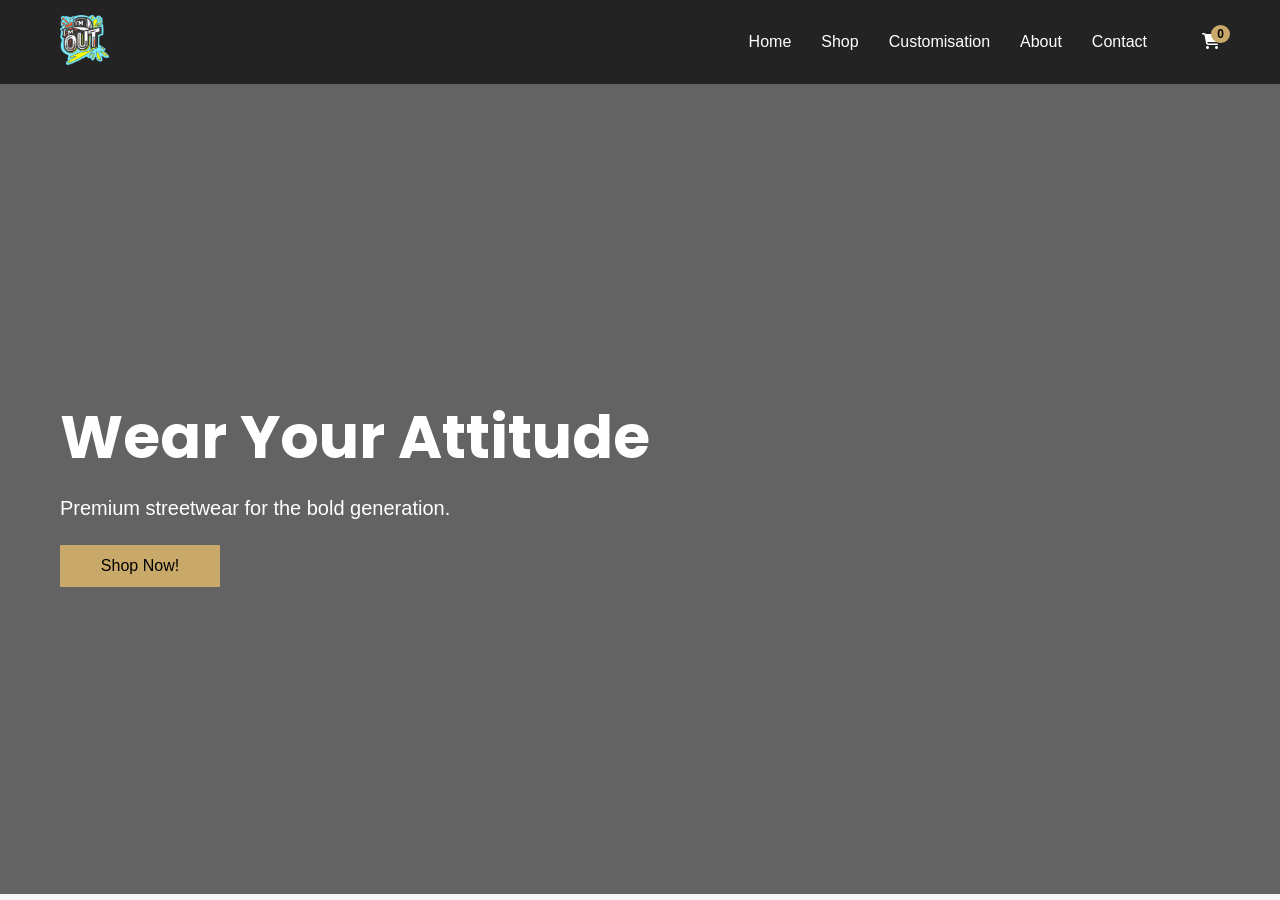
==== index.html @ cc185551 "Add files via upload" ====
<!DOCTYPE html>
<html lang="en">
<head>
    <meta charset="UTF-8">
    <title>I AM OUT</title>
    <link rel="stylesheet" href="style.css">
    <link href="https://fonts.googleapis.com/css2?family=Poppins:wght@500;600;700&family=Inter:wght@400;500&display=swap" rel="stylesheet">
    <link rel="stylesheet" href="https://cdnjs.cloudflare.com/ajax/libs/font-awesome/6.5.0/css/all.min.css">
</head>
<body>

    <!-- Navigation Bar -->
    <header class="navbar">
        <div class="logo">
            <img src="logo.png" alt="I AM OUT Logo">
        </div>

        <nav>
            <ul class="nav-links">
                <li><a href="index.html">Home</a></li>
                <li><a href="shop.html">Shop</a></li>
                <li><a href="new-arrivals.html">Customisation</a></li>
                <li><a href="about.html">About</a></li>
                <li><a href="contact.html">Contact</a></li>
                <a href="cart.html" class="cart-icon">
                 <i class="fa-solid fa-cart-shopping"></i>
                 <span class="cart-count">0</span>
                 </a>
            </ul>
        </nav>
    </header>

    <!-- Hero Section -->
    <section class="hero">
        <h1>Wear Your Attitude</h1>
        <p>Premium streetwear for the bold generation.</p>
        <button onclick="document.location='shop.html'">Shop Now!</button>
    </section>
    <script src="cart-count.js"></script>
    <script src="main..js"></script>
</body>
</html>
---- style.css ----
* {
    margin: 0;
    padding: 0;
    box-sizing: border-box;
    font-family: Arial, Helvetica, sans-serif;
}

/* Navbar */
.navbar {
    display: flex;
    justify-content: space-between;
    align-items: center;
    padding: 15px 60px;
    background-color: #232323;
}

.logo img {
    height: 50px;
}

.nav-links {
    list-style: none;
    display: flex;
    gap: 30px;
}

.nav-links a {
    color: white;
    text-decoration: none;
    font-size: 16px;
    transition: color 0.3s ease;
}

.nav-links a:hover {
    color: #c9a96a;
}

/* Hero Section */
.hero {
    height: 90vh;
    background: linear-gradient(rgba(0,0,0,0.6), rgba(0,0,0,0.6)),
                url('../hero.jpg') center/cover no-repeat;
    color: white;
    display: flex;
    flex-direction: column;
    justify-content: center;
    padding-left: 60px;
}

.hero h1 {
    font-size: 60px;
    margin-bottom: 15px;
}

.hero p {
    font-size: 20px;
    margin-bottom: 25px;
}

.hero button {
    width: 160px;
    padding: 12px;
    border: none;
    background-color: #c9a96a;
    color: black;
    font-size: 16px;
    cursor: pointer;
}

.hero button:hover {
    background-color: white;
}



body {
    font-family: 'Inter', sans-serif;
}

h1, h2, h3 {
    font-family: 'Poppins', sans-serif;
}

/* GLOBAL */
body {
    font-family: 'Inter', sans-serif;
    background-color: #f7f7f7;
}

/* GLOBAL */
body {
    font-family: 'Inter', sans-serif;
    background-color: #f7f7f7;
}

/* SHOP SECTION */
.shop {
    padding: 60px;
}

.shop h1 {
    font-family: 'Poppins', sans-serif;
    font-size: 36px;
    margin-bottom: 40px;
}

/* PRODUCT GRID */
.product-grid {
    display: grid;
    grid-template-columns: repeat(auto-fit, minmax(250px, 1fr));
    gap: 30px;
}

/* PRODUCT CARD */
.product-card {
    background-color: white;
    padding: 20px;
    text-align: center;
    transition: transform 0.3s ease, box-shadow 0.3s ease;
}

.product-card img {
    width:60%;
    height: 250px;
    object-fit: cover;
    margin-bottom: 15px;
}

.product-card h3 {
    font-family: 'Poppins', sans-serif;
    font-size: 18px;
    margin-bottom: 10px;
}

.product-card p {
    font-size: 16px;
    margin-bottom: 15px;
}

/* BUTTON */
.product-card button {
    padding: 10px 20px;
    border: none;
    background-color: #000;
    color: white;
    cursor: pointer;
    transition: all 0.3s ease;
}

.product-card button:hover {
    background-color: #c9a96a;
    color: black;
}

/* HOVER CARD EFFECT */
.product-card:hover {
    transform: translateY(-5px);
    box-shadow: 0 10px 25px rgba(0,0,0,0.1);
}

/* SINGLE ARRIVAL SECTION */
.single-arrival {
    min-height: 100vh;
    display: flex;
    justify-content: center;
    align-items: center;
    background: linear-gradient(135deg, #111827, #000000);
    padding: 60px;
}

/* CARD */
.arrival-card {
    position: relative;
    background: rgba(255, 255, 255, 0.08);
    backdrop-filter: blur(12px);
    display: flex;
    max-width: 900px;
    color: white;
    border-radius: 16px;
    overflow: hidden;
    transition: transform 0.4s ease;
}

.arrival-card:hover {
    transform: scale(1.02);
}

/* BADGE */
.arrival-badge {
    position: absolute;
    top: 20px;
    left: 20px;
    background-color: #c9a96a;
    color: black;
    padding: 6px 14px;
    font-size: 12px;
    letter-spacing: 1px;
    font-weight: 600;
}

/* IMAGE */
.arrival-card img {
    width: 45%;
    object-fit: cover;
}

/* INFO */
.arrival-info {
    padding: 40px;
    width: 55%;
}

.arrival-info h1 {
    font-family: 'Poppins', sans-serif;
    font-size: 32px;
    margin-bottom: 10px;
}

.price {
    font-size: 22px;
    margin-bottom: 15px;
}

.desc {
    font-size: 15px;
    line-height: 1.6;
    margin-bottom: 25px;
}

/* SIZE SELECTOR */
.sizes {
    display: flex;
    gap: 10px;
    margin-bottom: 15px;
}

.sizes span {
    border: 1px solid white;
    padding: 6px 12px;
    font-size: 13px;
    cursor: pointer;
}

.active-size {
    background-color: white;
    color: black;
}

/* URGENCY */
.urgency {
    font-size: 13px;
    color: #facc15;
    margin-bottom: 20px;
}

/* BUTTON */
.arrival-btn {
    padding: 14px 30px;
    border: none;
    background-color: #c9a96a;
    color: black;
    font-weight: 600;
    cursor: pointer;
    transition: all 0.3s ease;
}

.arrival-btn:hover {
    background-color: white;
}

/* ABOUT SECTION */
.about {
    min-height: 100vh;
    display: flex;
    align-items: center;
    padding: 80px 60px;
    background-color: #0b0f1a;
    color: white;
}

.about-content {
    max-width: 700px;
}

.about-content h1 {
    font-family: 'Poppins', sans-serif;
    font-size: 42px;
    margin-bottom: 25px;
}

.about-content p {
    font-size: 16px;
    line-height: 1.8;
    margin-bottom: 20px;
    color: #d1d5db;
}

/* STATS */
.about-stats {
    display: flex;
    gap: 40px;
    margin-top: 40px;
}

.about-stats div h3 {
    font-family: 'Poppins', sans-serif;
    font-size: 28px;
    color: #c9a96a;
}

.about-stats div span {
    font-size: 14px;
    color: #9ca3af;
}

/* CONTACT SECTION */
.contact {
    min-height: 100vh;
    display: flex;
    gap: 60px;
    padding: 80px 60px;
    background-color: #0b0f1a;
    color: white;
}

/* LEFT */
.contact-left {
    flex: 1;
}

.contact-left h1 {
    font-family: 'Poppins', sans-serif;
    font-size: 42px;
    margin-bottom: 20px;
}

.contact-left p {
    font-size: 16px;
    color: #d1d5db;
    margin-bottom: 30px;
}

.contact-info p {
    font-size: 14px;
    margin-bottom: 10px;
    color: #9ca3af;
}

/* RIGHT / FORM */
.contact-right {
    flex: 1;
}

.contact-right form {
    display: flex;
    flex-direction: column;
    gap: 20px;
}

.contact-right input,
.contact-right textarea {
    background: transparent;
    border: 1px solid #374151;
    padding: 14px;
    color: white;
    font-size: 14px;
    font-family: 'Inter', sans-serif;
}

.contact-right textarea {
    min-height: 140px;
    resize: none;
}

.contact-right input::placeholder,
.contact-right textarea::placeholder {
    color: #9ca3af;
}

/* BUTTON */
.contact-right button {
    padding: 14px;
    background-color: #c9a96a;
    color: black;
    border: none;
    font-weight: 600;
    cursor: pointer;
    transition: all 0.3s ease;
}

.contact-right button:hover {
    background-color: white;
}

/* FORM STATUS */
.form-status {
    font-size: 14px;
    margin-top: 5px;
}

/* INSTAGRAM LINK */
.instagram a {
    display: inline-flex;
    align-items: center;
    gap: 8px;
    color: #c9a96a;
    text-decoration: none;
    font-size: 15px;
    font-weight: 500;
    transition: color 0.3s ease;
}

/* ICON */
.instagram i {
    font-size: 20px;
}

/* HOVER EFFECT */
.instagram a:hover {
    color: white;
}

/* CART PAGE */
.cart {
    min-height: 100vh;
    padding: 80px 60px;
    background-color: #0b0f1a;
    color: white;
}

.cart h1 {
    font-family: 'Poppins', sans-serif;
    font-size: 36px;
    margin-bottom: 40px;
}

.cart-item {
    display: flex;
    justify-content: space-between;
    align-items: center;
    background: #111827;
    padding: 20px;
    margin-bottom: 20px;
}

.cart-item h3 {
    font-size: 18px;
}

.cart-item span {
    font-size: 16px;
    color: #c9a96a;
}

.cart-empty {
    color: #9ca3af;
}
/* REMOVE BUTTON */
.remove-btn {
    background-color: transparent;
    border: 1px solid #f87171;
    color: #f87171;
    padding: 6px 12px;
    cursor: pointer;
    font-size: 13px;
    transition: all 0.3s ease;
}

.remove-btn:hover {
    background-color: #f87171;
    color: black;
}

/* CART ICON */
.cart-icon {
    position: relative;
    color: white;
    font-size: 20px;
    text-decoration: none;
    margin-left: 25px;
}

.cart-icon:hover {
    color: #c9a96a;
}

/* CART COUNT BADGE */
.cart-count {
    position: absolute;
    top: -8px;
    right: -10px;
    background-color: #c9a96a;
    color: black;
    font-size: 12px;
    font-weight: 600;
    padding: 2px 6px;
    border-radius: 50%;
}

/* CHECKOUT */
.checkout-wrapper {
    margin-top: 40px;
}

#checkoutBtn {
    padding: 14px 30px;
    background-color: #c9a96a;
    color: black;
    border: none;
    font-size: 16px;
    font-weight: 600;
    cursor: pointer;
    transition: all 0.3s ease;
}

#checkoutBtn:hover {
    background-color: white;
}

/* DISABLED STATE */
#checkoutBtn.disabled {
    opacity: 0.4;
    cursor: not-allowed;
}

.product-custom{
    min-height:100vh;
    padding:80px 60px;
    background:#0b0f1a;
    color:white;
}

.product-container{
    display:flex;
    gap:60px;
    align-items:center;
}

.product-image img{
    width:400px;
}

.product-details h1{
    font-family:'Poppins';
    margin-bottom:10px;
}

.price{
    color:#c9a96a;
    margin-bottom:20px;
}

/* COLOR OPTIONS */

.color-options{
    display:flex;
    gap:12px;
    margin-bottom:20px;
}

.color{
    width:28px;
    height:28px;
    border-radius:50%;
    cursor:pointer;
    border:2px solid transparent;
}

.color.active{
    border:2px solid white;
}

.black{background:black;}
.white{background:white;}
.red{background:#b91c1c;}

/* SIZE */

.sizes{
    display:flex;
    gap:10px;
    margin-bottom:20px;
}

.sizes span{
    border:1px solid white;
    padding:6px 12px;
    cursor:pointer;
}

.active-size{
    background:white;
    color:black;
}

/* CUSTOM TEXT */

#customText{
    padding:10px;
    width:250px;
    margin-bottom:20px;
}

/* BUTTON */

.arrival-btn{
    padding:14px 28px;
    background:#c9a96a;
    border:none;
    cursor:pointer;
    font-weight:600;
}

.product-image {
    background: #0b0f1a;   /* same as your card background */
    display: flex;
    justify-content: center;
    align-items: center;
    padding: 20px;
}

.product-image img {
    width: 420px;
    height: auto;
    background: transparent;
}

.nude{
background:#d6bfa7;
}

.green{
background:#2e7d32;
}

.lightblue{
background:#60a5fa;
}

.gray{
background:#6b7280;
}
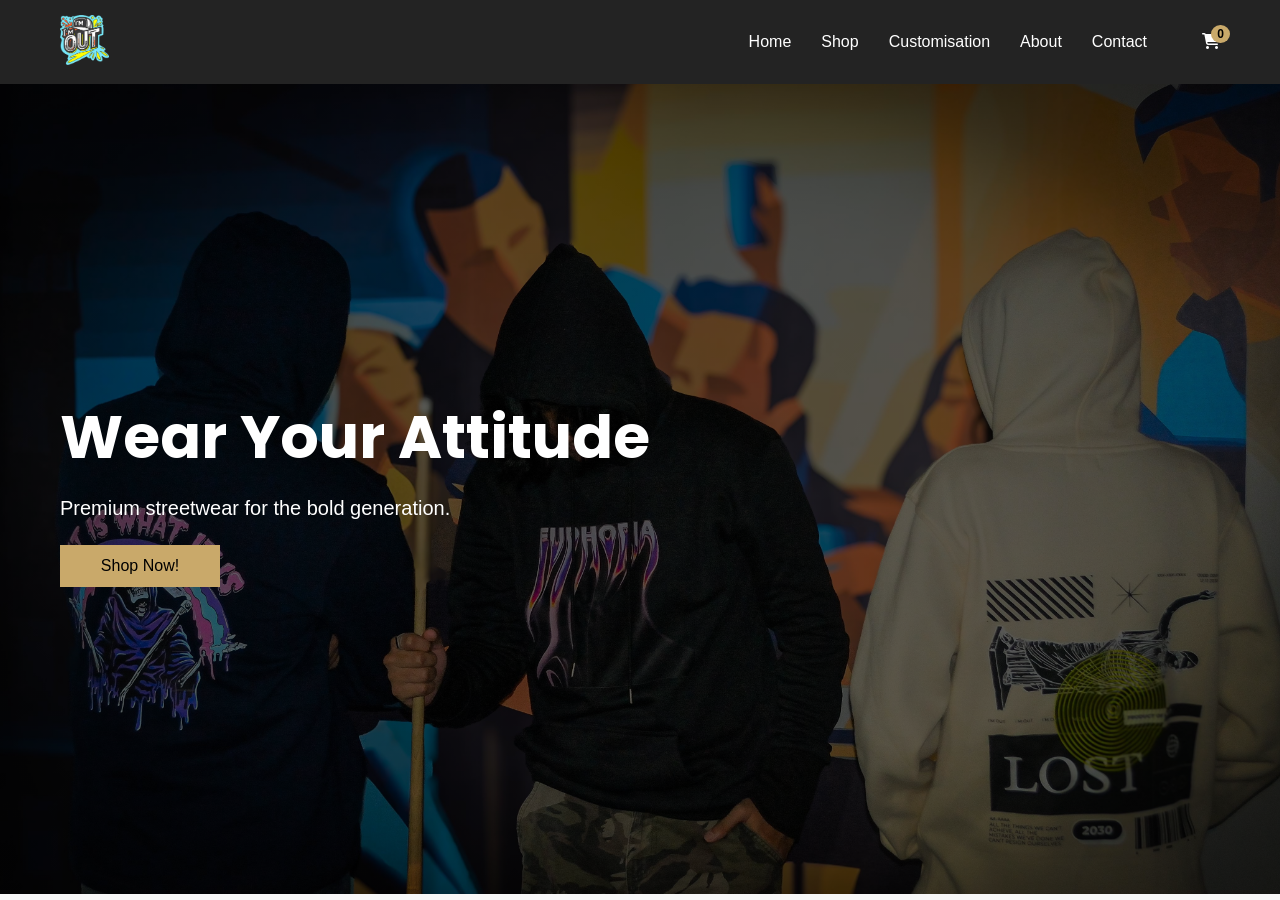
==== commit e4ab577a: "Update index.html" ====
--- a/index.html
+++ b/index.html
@@ -31,7 +31,14 @@
     </header>
 
     <!-- Hero Section -->
-    <section class="hero">
+    <section class="hero" style="height: 90vh;
+    background: linear-gradient(rgba(0,0,0,0.6), rgba(0,0,0,0.6)),
+                url('hero.JPG') center/cover no-repeat;
+    color: white;
+    display: flex;
+    flex-direction: column;
+    justify-content: center;
+    padding-left: 60px;">
         <h1>Wear Your Attitude</h1>
         <p>Premium streetwear for the bold generation.</p>
         <button onclick="document.location='shop.html'">Shop Now!</button>
@@ -39,4 +46,4 @@
     <script src="cart-count.js"></script>
     <script src="main..js"></script>
 </body>
-</html>+</html>
--- a/style.css
+++ b/style.css
@@ -35,17 +35,7 @@
     color: #c9a96a;
 }
 
-/* Hero Section */
-.hero {
-    height: 90vh;
-    background: linear-gradient(rgba(0,0,0,0.6), rgba(0,0,0,0.6)),
-                url('../hero.jpg') center/cover no-repeat;
-    color: white;
-    display: flex;
-    flex-direction: column;
-    justify-content: center;
-    padding-left: 60px;
-}
+
 
 .hero h1 {
     font-size: 60px;
@@ -639,4 +629,4 @@
 
 .gray{
 background:#6b7280;
-}+}
